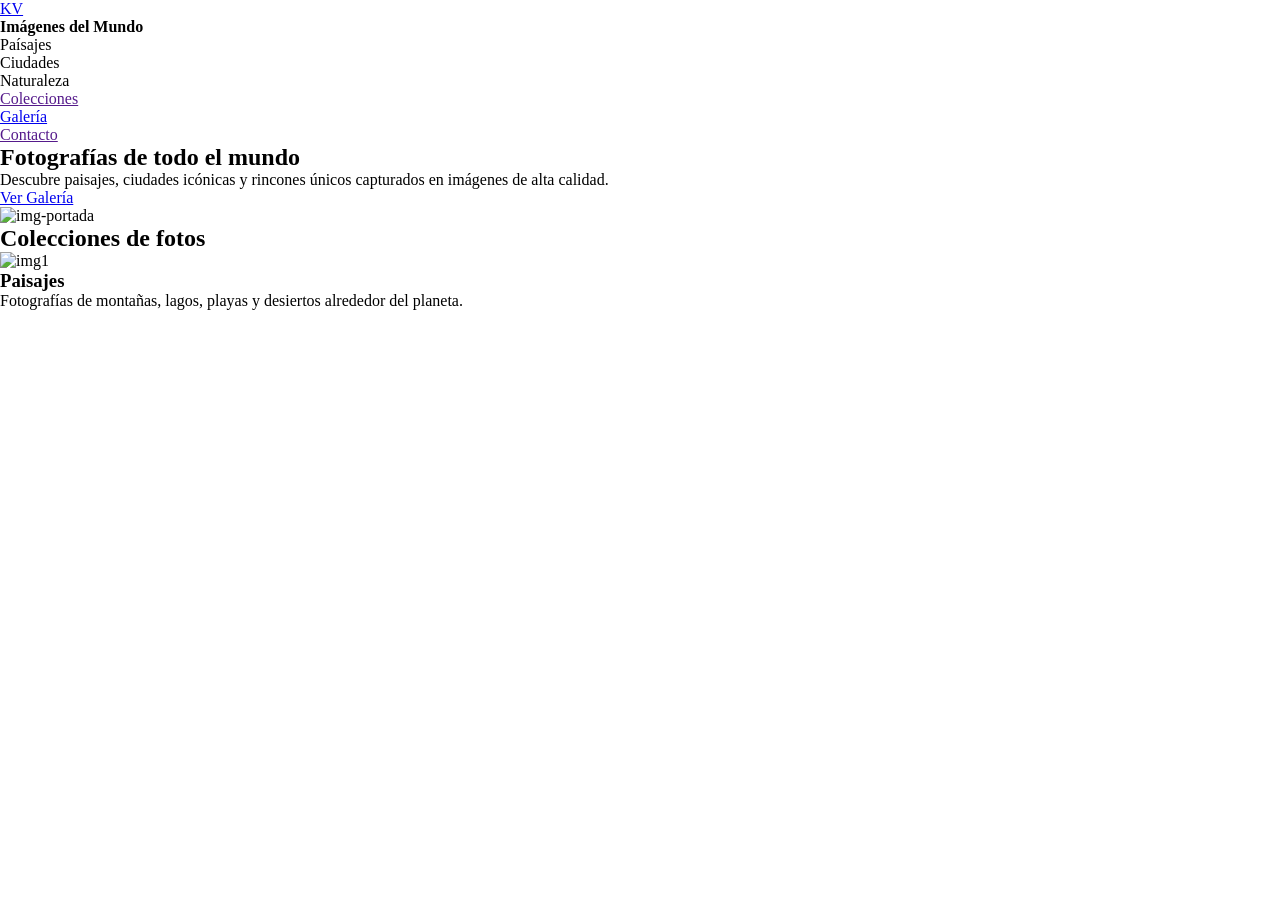
==== clase_3/index.html @ 8db2abd5 "clase 3" ====
<!DOCTYPE html>
<html lang="es">

<head>
  <meta charset="UTF-8">
  <meta name="viewport" content="width=device-width, initial-scale=1.0">
  <title>Fotografías del mundo</title>
  <link rel="stylesheet" href="./css/style.css">
  <meta name="description" content="Colección de fotografías de paisajes, ciudades y naturaleza de todo el mundo.">
</head>

<body>

  <header class="#">
    <div>
      <a href="https://serene-meerkat-104457.netlify.app/#">KV</a>
    </div>
    
    <div>
      <h4>Imágenes del Mundo</h4>
      <ul>
        <li>Paísajes</li>
        <li>Ciudades</li>
        <li>Naturaleza</li>
      </ul>
    </div>

    <nav>
      <ul>
        <li><a href="">Colecciones</a></li>
        <li><a href="#galeria">Galería</a></li>
        <li><a href="">Contacto</a></li>
      </ul>
    </nav>
  </header>

  <main>
    <section class="portada">
      <div class="portada-top">
        <h1>Fotografías de todo el mundo</h1>
        <p>Descubre paisajes, ciudades icónicas y rincones únicos capturados en imágenes de alta calidad.</p>

        <a href="#galeria">Ver Galería</a>
      </div>

      <div>
        <img src="https://picsum.photos/id/1015/800/520" alt="img-portada">
      </div>
    </section>

    <section>
      <h2>Colecciones de fotos</h2>
      
      <div class="contenedor-colecciones">
        <article>
          <div>
            <img src="https://picsum.photos/id/1011/600/400" alt="img1">
          </div>

          <div>
            <h3>Paisajes</h3>
            <p>Fotografías de montañas, lagos, playas y desiertos alrededor del planeta.</p>
          </div>
        </article>
      </div>

    </section>
    <section></section>
    <section></section>
    <section></section>
  </main>

  <footer>
    <div></div>
    <div></div>
  </footer>
</body>

</html>
---- clase_3/css/style.css ----
*, *::before, *::after {
    box-sizing: border-box;
    margin: 0;
    padding: 0;
}
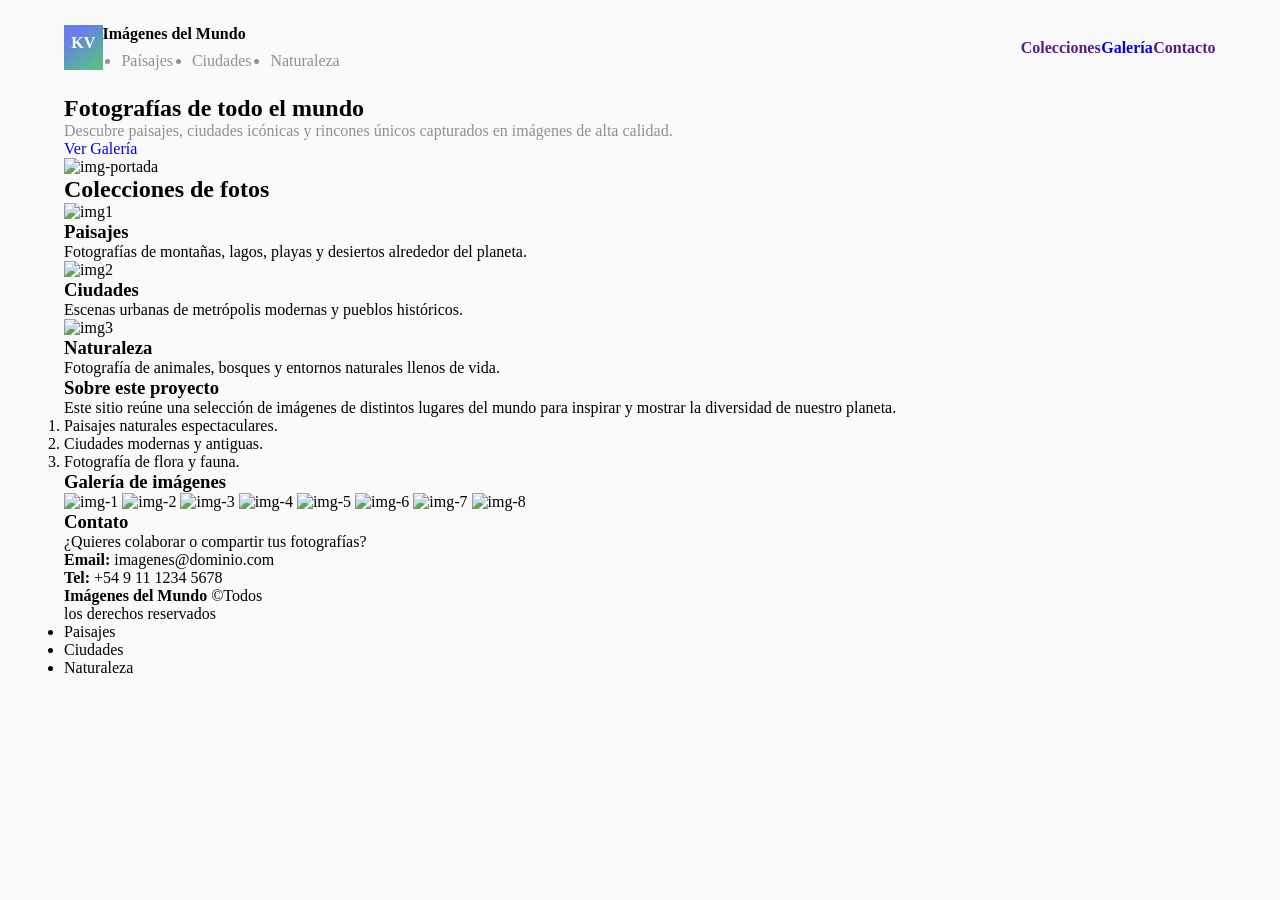
==== commit 9b2dc660: "estilado galeria fotos" ====
--- a/clase_3/index.html
+++ b/clase_3/index.html
@@ -12,33 +12,59 @@
 <body>
 
   <header class="#">
-    <div>
-      <a href="https://serene-meerkat-104457.netlify.app/#">KV</a>
+    <div class="contenedor-header">
+      
+      <div class="contenedor-izq">
+
+        
+        <div class="contenedor-icon">
+          <a class="icon" href="https://serene-meerkat-104457.netlify.app/#">
+            <strong>KV</strong>
+          </a>
+        </div>
+        
+        <div>
+          <h4>Imágenes del Mundo</h4>
+          <ul class="ul-img-mundo">
+            <li class="gris">Paísajes</li>
+            <li class="gris">Ciudades</li>
+            <li class="gris">Naturaleza</li>
+          </ul>
+        </div>
+        
+      </div>
+      
+        
+      <nav class="contenedor-der">
+        <ul>
+          <li>
+            <a href="">
+              <strong>Colecciones</strong>
+            </a>
+          </li>
+          
+          <li>
+            <a href="#galeria">
+              <strong>Galería</strong>
+            </a>
+          </li>
+          
+          <li>
+            <a href="">
+              <strong>Contacto</strong>
+            </a>
+          </li>
+        </ul>
+      </nav>
+
     </div>
-    
-    <div>
-      <h4>Imágenes del Mundo</h4>
-      <ul>
-        <li>Paísajes</li>
-        <li>Ciudades</li>
-        <li>Naturaleza</li>
-      </ul>
-    </div>
-
-    <nav>
-      <ul>
-        <li><a href="">Colecciones</a></li>
-        <li><a href="#galeria">Galería</a></li>
-        <li><a href="">Contacto</a></li>
-      </ul>
-    </nav>
   </header>
 
   <main>
     <section class="portada">
       <div class="portada-top">
         <h1>Fotografías de todo el mundo</h1>
-        <p>Descubre paisajes, ciudades icónicas y rincones únicos capturados en imágenes de alta calidad.</p>
+        <p class="gris">Descubre paisajes, ciudades icónicas y rincones únicos capturados en imágenes de alta calidad.</p>
 
         <a href="#galeria">Ver Galería</a>
       </div>
@@ -48,31 +74,102 @@
       </div>
     </section>
 
-    <section>
+    <section id="coleccion">
       <h2>Colecciones de fotos</h2>
       
-      <div class="contenedor-colecciones">
-        <article>
-          <div>
+      <div class="contenedor-colecion">
+        <article class="card">
+          <div class="card-img-top">
             <img src="https://picsum.photos/id/1011/600/400" alt="img1">
           </div>
 
-          <div>
+          <div class="card-body">
             <h3>Paisajes</h3>
             <p>Fotografías de montañas, lagos, playas y desiertos alrededor del planeta.</p>
+          </div>
+        </article>
+        
+        <article class="card">
+          <div class="card-img-top">
+            <img src="https://picsum.photos/id/1012/600/400" alt="img2">
+          </div>
+
+          <div class="card-body">
+            <h3>Ciudades</h3>
+            <p>Escenas urbanas de metrópolis modernas y pueblos históricos.</p>
+          </div>
+        </article>
+        
+        <article class="card">
+          <div class="card-img-top">
+            <img src="https://picsum.photos/id/1024/600/400" alt="img3">
+          </div>
+
+          <div class="card-body">
+            <h3>Naturaleza</h3>
+            <p>Fotografía de animales, bosques y entornos naturales llenos de vida.</p>
           </div>
         </article>
       </div>
 
     </section>
-    <section></section>
-    <section></section>
-    <section></section>
+    
+    <section id="info-proyecto">
+      <div class="contenedor-info-proyecto">
+        <h3>Sobre este proyecto</h3>
+
+        <p>Este sitio reúne una selección de imágenes de distintos lugares del mundo para inspirar y mostrar la diversidad de nuestro planeta.</p>
+
+        <ol>
+          <li>Paisajes naturales espectaculares.</li>
+          <li>Ciudades modernas y antiguas.</li>
+          <li>Fotografía de flora y fauna.</li>
+        </ol>
+
+      </div>
+    </section>
+
+    <section id="galeria">
+      <div class="contenedor-galeria">
+        <h3>Galería de imágenes</h3>
+
+        <div class="contenedor-img">
+          <img src="https://picsum.photos/id/603/600/400" alt="img-1">
+          <img src="https://picsum.photos/id/502/600/400" alt="img-2">
+          <img src="https://picsum.photos/id/402/600/400" alt="img-3">
+          <img src="https://picsum.photos/id/1020/600/400" alt="img-4">
+          <img src="https://picsum.photos/id/795/600/400" alt="img-5">
+          <img src="https://picsum.photos/id/1031/600/400" alt="img-6">
+          <img src="https://picsum.photos/id/1043/600/400" alt="img-7">
+          <img src="https://picsum.photos/id/1056/600/400" alt="img-8">
+        </div>
+
+      </div>
+    </section>
+
+    <section id="contacto">
+      <div class="contenedor-contacto">
+        <h3>Contato</h3>
+
+        <p>¿Quieres colaborar o compartir tus fotografías?</p>
+        <p><strong>Email:</strong> imagenes@dominio.com</p>
+        <p><strong>Tel:</strong> +54 9 11 1234 5678</p>
+      </div>
+    </section>
   </main>
 
   <footer>
-    <div></div>
-    <div></div>
+    <div class="contenedor-izq">
+      <p><strong>Imágenes del Mundo</strong> ©Todos los derechos reservados</p>
+    </div>
+
+    <div class="contenedor-der">
+      <ul>
+        <li>Paisajes</li>
+        <li>Ciudades</li>
+        <li>Naturaleza</li>
+      </ul>
+    </div>
   </footer>
 </body>
 
--- a/clase_3/css/style.css
+++ b/clase_3/css/style.css
@@ -2,4 +2,57 @@
     box-sizing: border-box;
     margin: 0;
     padding: 0;
+}
+
+a{
+    text-decoration: none;
+}
+
+.icon{
+    color: white;
+    padding-top: 23%;
+}
+
+.contenedor-icon{
+    display: flex;
+    justify-content: center;
+    width: 22%;
+    background: linear-gradient(144deg, #667eea 23%, #54c977 100%);
+}
+
+.gris{
+    color: rgb(144, 144, 144);
+}
+body{
+    margin: 0px 5%;
+    background-color: #fafafa;
+}
+.contenedor-header{
+    display: flex;
+    align-items: center;
+    justify-content: space-between;
+    padding: 25px 0px;
+}
+
+nav ul{
+    list-style: none;
+    display: flex;
+    justify-content: space-evenly;
+}
+
+.ul-img-mundo{
+    display: flex;
+    justify-content: space-evenly;
+    width: 142%;
+    padding-top: 5%;
+}
+
+.contenedor-izq{
+    width: 19%;
+    display: flex;
+    justify-content: space-evenly;
+}
+
+.contenedor-der{
+    width: 17%;
 }
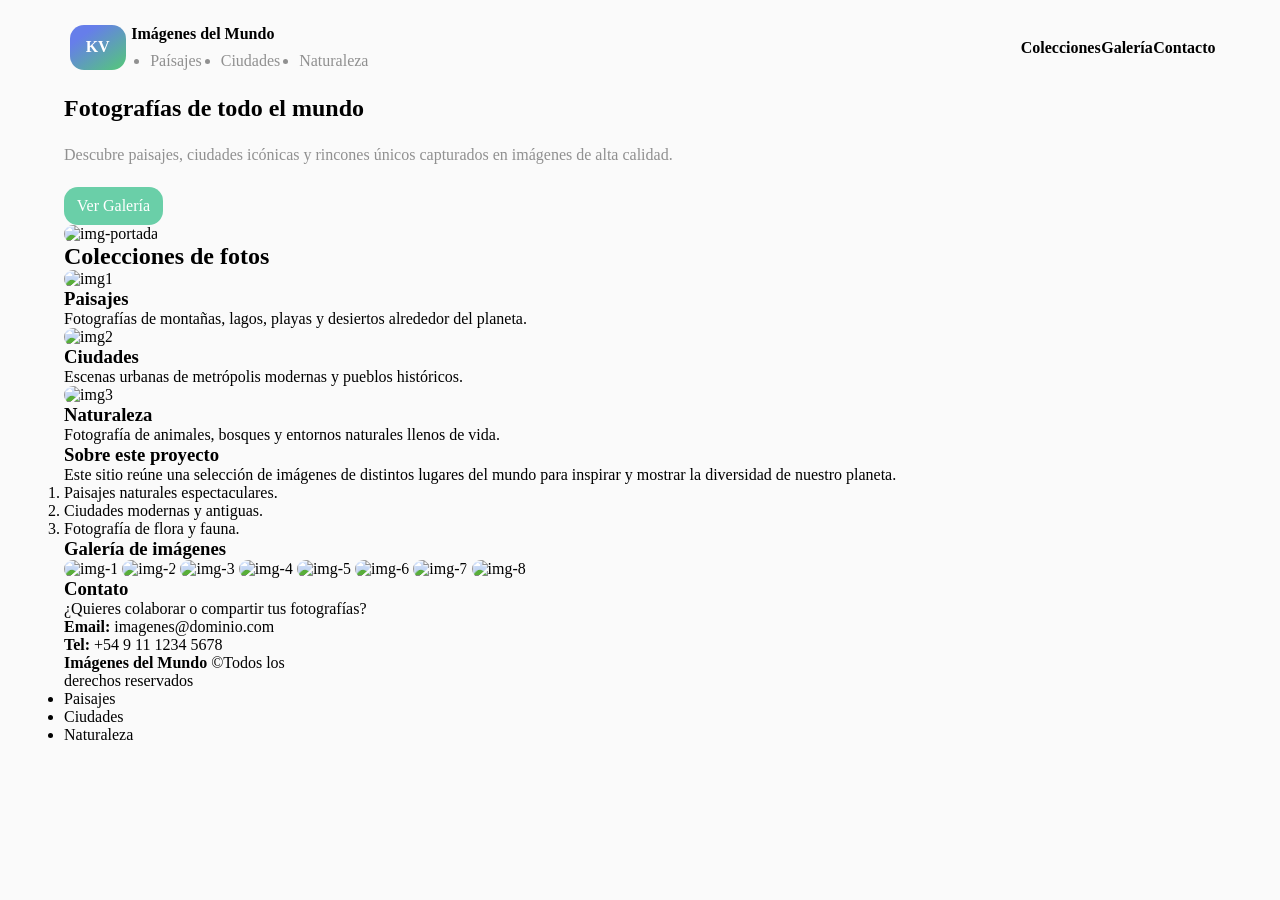
==== commit f3ffdf96: "Agregando estilos v2" ====
--- a/clase_3/index.html
+++ b/clase_3/index.html
@@ -17,7 +17,7 @@
       <div class="contenedor-izq">
 
         
-        <div class="contenedor-icon">
+        <div class="contenedor-icon box-border">
           <a class="icon" href="https://serene-meerkat-104457.netlify.app/#">
             <strong>KV</strong>
           </a>
@@ -66,11 +66,11 @@
         <h1>Fotografías de todo el mundo</h1>
         <p class="gris">Descubre paisajes, ciudades icónicas y rincones únicos capturados en imágenes de alta calidad.</p>
 
-        <a href="#galeria">Ver Galería</a>
+        <a href="#galeria" class="box-border verde-agua">Ver Galería</a>
       </div>
 
       <div>
-        <img src="https://picsum.photos/id/1015/800/520" alt="img-portada">
+        <img src="https://picsum.photos/id/1015/800/520" alt="img-portada" class="box-border">
       </div>
     </section>
 
@@ -78,9 +78,9 @@
       <h2>Colecciones de fotos</h2>
       
       <div class="contenedor-colecion">
-        <article class="card">
+        <article class="card box-border">
           <div class="card-img-top">
-            <img src="https://picsum.photos/id/1011/600/400" alt="img1">
+            <img src="https://picsum.photos/id/1011/600/400" alt="img1" class="box-border">
           </div>
 
           <div class="card-body">
@@ -89,9 +89,9 @@
           </div>
         </article>
         
-        <article class="card">
+        <article class="card box-border">
           <div class="card-img-top">
-            <img src="https://picsum.photos/id/1012/600/400" alt="img2">
+            <img src="https://picsum.photos/id/1012/600/400" alt="img2" class="box-border">
           </div>
 
           <div class="card-body">
@@ -100,9 +100,9 @@
           </div>
         </article>
         
-        <article class="card">
+        <article class="card box-border">
           <div class="card-img-top">
-            <img src="https://picsum.photos/id/1024/600/400" alt="img3">
+            <img src="https://picsum.photos/id/1024/600/400" alt="img3" class="box-border">
           </div>
 
           <div class="card-body">
@@ -114,7 +114,7 @@
 
     </section>
     
-    <section id="info-proyecto">
+    <section id="info-proyecto" class="box-border">
       <div class="contenedor-info-proyecto">
         <h3>Sobre este proyecto</h3>
 
@@ -130,25 +130,25 @@
     </section>
 
     <section id="galeria">
-      <div class="contenedor-galeria">
+      <div class="contenedor-galeria box-border">
         <h3>Galería de imágenes</h3>
 
         <div class="contenedor-img">
-          <img src="https://picsum.photos/id/603/600/400" alt="img-1">
-          <img src="https://picsum.photos/id/502/600/400" alt="img-2">
-          <img src="https://picsum.photos/id/402/600/400" alt="img-3">
-          <img src="https://picsum.photos/id/1020/600/400" alt="img-4">
-          <img src="https://picsum.photos/id/795/600/400" alt="img-5">
-          <img src="https://picsum.photos/id/1031/600/400" alt="img-6">
-          <img src="https://picsum.photos/id/1043/600/400" alt="img-7">
-          <img src="https://picsum.photos/id/1056/600/400" alt="img-8">
+          <img src="https://picsum.photos/id/603/600/400" alt="img-1" class="box-border">
+          <img src="https://picsum.photos/id/502/600/400" alt="img-2" class="box-border">
+          <img src="https://picsum.photos/id/402/600/400" alt="img-3" class="box-border">
+          <img src="https://picsum.photos/id/1020/600/400" alt="img-4" class="box-border">
+          <img src="https://picsum.photos/id/795/600/400" alt="img-5" class="box-border">
+          <img src="https://picsum.photos/id/1031/600/400" alt="img-6" class="box-border">
+          <img src="https://picsum.photos/id/1043/600/400" alt="img-7" class="box-border">
+          <img src="https://picsum.photos/id/1056/600/400" alt="img-8" class="box-border">
         </div>
 
       </div>
     </section>
 
     <section id="contacto">
-      <div class="contenedor-contacto">
+      <div class="contenedor-contacto box-border">
         <h3>Contato</h3>
 
         <p>¿Quieres colaborar o compartir tus fotografías?</p>
--- a/clase_3/css/style.css
+++ b/clase_3/css/style.css
@@ -6,7 +6,13 @@
 
 a{
     text-decoration: none;
+    color: white;
 }
+
+li a {
+    color: black;
+}
+
 
 .icon{
     color: white;
@@ -48,11 +54,33 @@
 }
 
 .contenedor-izq{
-    width: 19%;
+    width: 22%;
     display: flex;
     justify-content: space-evenly;
 }
 
 .contenedor-der{
     width: 17%;
-}+}
+
+.box-border{
+    border-radius: 14px;
+}
+
+.portada-top a {
+    width: 13%;
+    display: flex;
+    justify-content: center;
+    padding: 10px 0px;
+    background-color: #6acfa8;
+}
+
+/* .verder-agua{
+} */
+.portada-top{
+    display: flex;
+    flex-direction: column;
+    justify-content: space-between;
+    width: 66%;
+    height: 130px;
+}
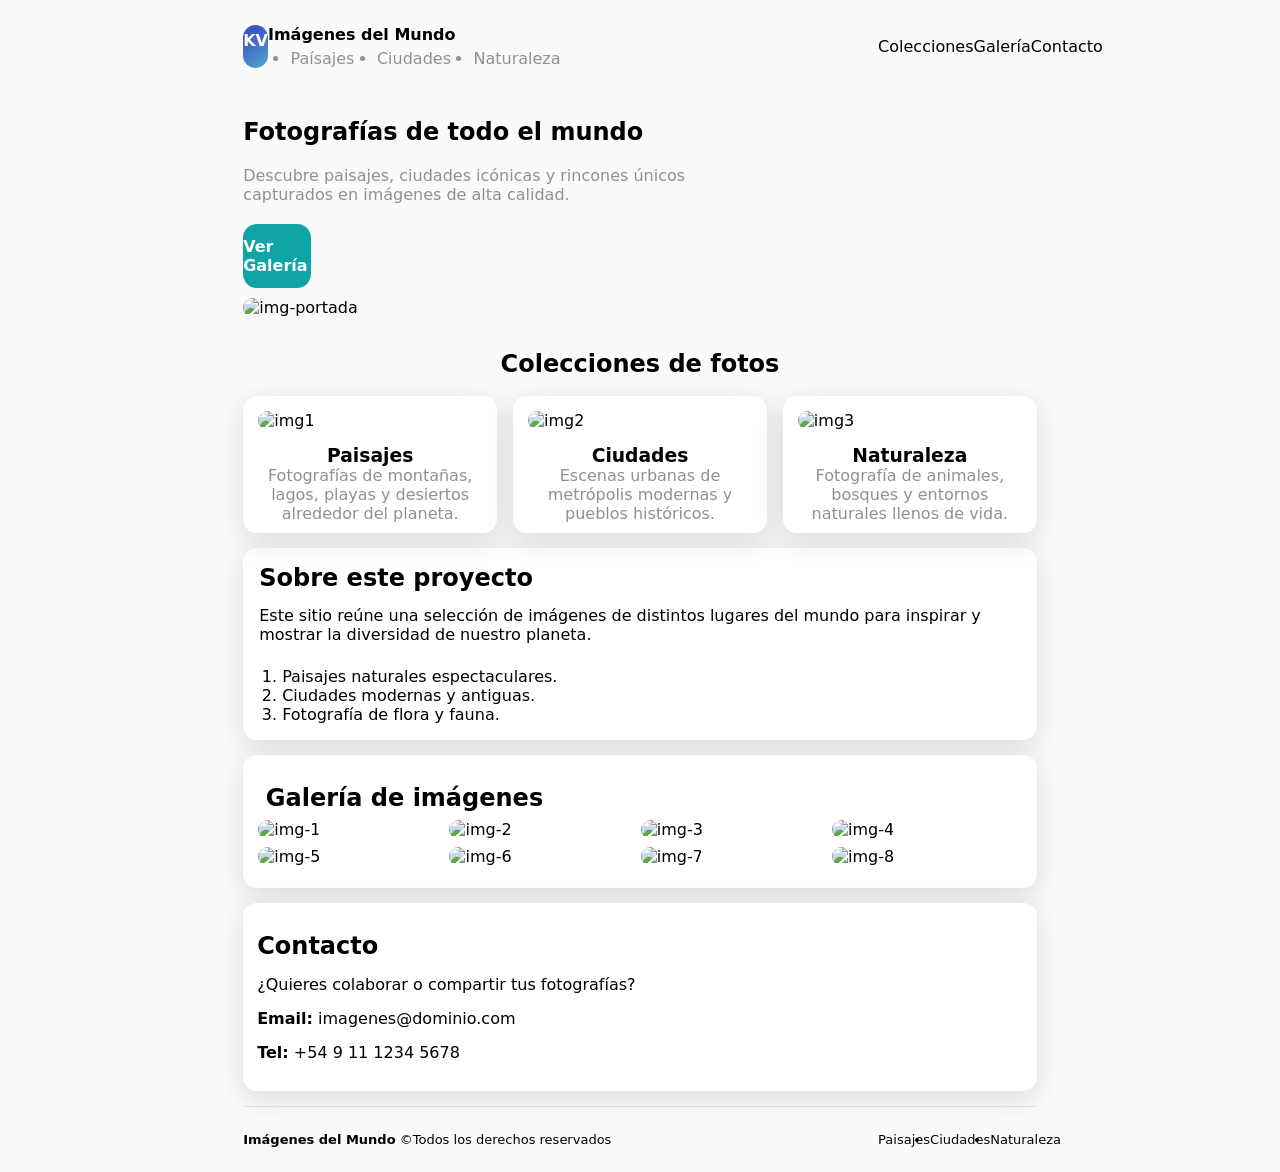
==== commit e3090a54: "finalización de pag" ====
--- a/clase_3/index.html
+++ b/clase_3/index.html
@@ -18,7 +18,7 @@
 
         
         <div class="contenedor-icon box-border">
-          <a class="icon" href="https://serene-meerkat-104457.netlify.app/#">
+          <a class="icon" href="https://serene-mzeerkat-104457.netlify.app/#">
             <strong>KV</strong>
           </a>
         </div>
@@ -38,21 +38,15 @@
       <nav class="contenedor-der">
         <ul>
           <li>
-            <a href="">
-              <strong>Colecciones</strong>
-            </a>
+            <a href="#coleccion">Colecciones</a>
           </li>
           
           <li>
-            <a href="#galeria">
-              <strong>Galería</strong>
-            </a>
+            <a href="#galeria">Galería</a>
           </li>
           
           <li>
-            <a href="">
-              <strong>Contacto</strong>
-            </a>
+            <a href="#contacto">Contacto</a>
           </li>
         </ul>
       </nav>
@@ -66,10 +60,10 @@
         <h1>Fotografías de todo el mundo</h1>
         <p class="gris">Descubre paisajes, ciudades icónicas y rincones únicos capturados en imágenes de alta calidad.</p>
 
-        <a href="#galeria" class="box-border verde-agua">Ver Galería</a>
+        <a href="#galeria" class="box-border verde-agua"><strong>Ver Galería</strong></a>
       </div>
 
-      <div>
+      <div class="contenedor-img-portada">
         <img src="https://picsum.photos/id/1015/800/520" alt="img-portada" class="box-border">
       </div>
     </section>
@@ -77,46 +71,49 @@
     <section id="coleccion">
       <h2>Colecciones de fotos</h2>
       
-      <div class="contenedor-colecion">
-        <article class="card box-border">
-          <div class="card-img-top">
-            <img src="https://picsum.photos/id/1011/600/400" alt="img1" class="box-border">
+      <div class="contenedor-coleccion">
+        <article class="card box-border shadow">
+          <div class="card-header">
+
+            <div class="card-img-top">
+              <img src="https://picsum.photos/id/1011/600/400" alt="img1" class="box-border">
+            </div>
           </div>
 
           <div class="card-body">
             <h3>Paisajes</h3>
-            <p>Fotografías de montañas, lagos, playas y desiertos alrededor del planeta.</p>
+            <p class="gris">Fotografías de montañas, lagos, playas y desiertos alrededor del planeta.</p>
           </div>
         </article>
         
-        <article class="card box-border">
+        <article class="card box-border shadow">
           <div class="card-img-top">
             <img src="https://picsum.photos/id/1012/600/400" alt="img2" class="box-border">
           </div>
 
           <div class="card-body">
             <h3>Ciudades</h3>
-            <p>Escenas urbanas de metrópolis modernas y pueblos históricos.</p>
+            <p class="gris">Escenas urbanas de metrópolis modernas y pueblos históricos.</p>
           </div>
         </article>
         
-        <article class="card box-border">
+        <article class="card box-border shadow">
           <div class="card-img-top">
             <img src="https://picsum.photos/id/1024/600/400" alt="img3" class="box-border">
           </div>
 
           <div class="card-body">
             <h3>Naturaleza</h3>
-            <p>Fotografía de animales, bosques y entornos naturales llenos de vida.</p>
+            <p class="gris">Fotografía de animales, bosques y entornos naturales llenos de vida.</p>
           </div>
         </article>
       </div>
 
     </section>
     
-    <section id="info-proyecto" class="box-border">
+    <section id="info-proyecto" class="box-border shadow">
       <div class="contenedor-info-proyecto">
-        <h3>Sobre este proyecto</h3>
+        <h2>Sobre este proyecto</h2>
 
         <p>Este sitio reúne una selección de imágenes de distintos lugares del mundo para inspirar y mostrar la diversidad de nuestro planeta.</p>
 
@@ -129,27 +126,49 @@
       </div>
     </section>
 
-    <section id="galeria">
-      <div class="contenedor-galeria box-border">
-        <h3>Galería de imágenes</h3>
+    <section id="galeria" class="box-border shadow">
+      <div class="contenedor-galeria">
+        <h2>Galería de imágenes</h2>
 
         <div class="contenedor-img">
-          <img src="https://picsum.photos/id/603/600/400" alt="img-1" class="box-border">
-          <img src="https://picsum.photos/id/502/600/400" alt="img-2" class="box-border">
-          <img src="https://picsum.photos/id/402/600/400" alt="img-3" class="box-border">
-          <img src="https://picsum.photos/id/1020/600/400" alt="img-4" class="box-border">
-          <img src="https://picsum.photos/id/795/600/400" alt="img-5" class="box-border">
-          <img src="https://picsum.photos/id/1031/600/400" alt="img-6" class="box-border">
-          <img src="https://picsum.photos/id/1043/600/400" alt="img-7" class="box-border">
-          <img src="https://picsum.photos/id/1056/600/400" alt="img-8" class="box-border">
+          <div>
+            <img src="https://picsum.photos/id/603/600/400" alt="img-1" class="box-border">
+          </div>
+
+          <div>
+            <img src="https://picsum.photos/id/502/600/400" alt="img-2" class="box-border">
+          </div>
+
+          <div>
+            <img src="https://picsum.photos/id/402/600/400" alt="img-3" class="box-border">
+          </div>
+
+          <div>
+            <img src="https://picsum.photos/id/1020/600/400" alt="img-4" class="box-border">
+          </div>
+
+          <div>
+            <img src="https://picsum.photos/id/795/600/400" alt="img-5" class="box-border">
+          </div>
+
+          <div>
+            <img src="https://picsum.photos/id/1031/600/400" alt="img-6" class="box-border">
+          </div>
+          
+          <div>
+            <img src="https://picsum.photos/id/1043/600/400" alt="img-7" class="box-border">
+          </div>
+          
+          <div>
+            <img src="https://picsum.photos/id/1056/600/400" alt="img-8" class="box-border">
+          </div>
         </div>
-
       </div>
     </section>
 
-    <section id="contacto">
-      <div class="contenedor-contacto box-border">
-        <h3>Contato</h3>
+    <section id="contacto" class="box-border shadow">
+      <div class="contenedor-contacto">
+        <h2>Contacto</h2>
 
         <p>¿Quieres colaborar o compartir tus fotografías?</p>
         <p><strong>Email:</strong> imagenes@dominio.com</p>
@@ -159,13 +178,13 @@
   </main>
 
   <footer>
-    <div class="contenedor-izq">
+    <div>
       <p><strong>Imágenes del Mundo</strong> ©Todos los derechos reservados</p>
     </div>
 
-    <div class="contenedor-der">
+    <div class="contenedor-footer-der">
       <ul>
-        <li>Paisajes</li>
+        <li id="li-1">Paisajes</li>
         <li>Ciudades</li>
         <li>Naturaleza</li>
       </ul>
--- a/clase_3/css/style.css
+++ b/clase_3/css/style.css
@@ -3,36 +3,68 @@
     margin: 0;
     padding: 0;
 }
+html{
+    font-family: system-ui;
+}
+
+h1{
+    margin: 10px 0px;
+}
 
 a{
     text-decoration: none;
     color: white;
 }
 
+body{
+        margin: 0px 19%;
+    background-color: #fafafa;
+}
+
 li a {
     color: black;
 }
 
+
+section{
+    width: 100%;
+    margin: 15px 0px;
+}
+
+nav ul{
+    list-style: none;
+    display: flex;
+    justify-content: space-evenly;
+    font-weight: 500;
+}
+
+footer{
+    border-top: #8080802e 1px solid;
+    display: flex;
+    align-items: center;
+    justify-content: space-between;
+    font-size: small;
+    padding: 25px 0px;
+}
 
 .icon{
     color: white;
     padding-top: 23%;
 }
 
+
 .contenedor-icon{
     display: flex;
     justify-content: center;
-    width: 22%;
-    background: linear-gradient(144deg, #667eea 23%, #54c977 100%);
+    width: 20%;
+    background: linear-gradient(144deg, #3d56c7 23%, #54a8c9 100%);
 }
 
 .gris{
     color: rgb(144, 144, 144);
 }
-body{
-    margin: 0px 5%;
-    background-color: #fafafa;
-}
+
+
 .contenedor-header{
     display: flex;
     align-items: center;
@@ -40,47 +72,165 @@
     padding: 25px 0px;
 }
 
-nav ul{
-    list-style: none;
-    display: flex;
-    justify-content: space-evenly;
-}
 
 .ul-img-mundo{
     display: flex;
     justify-content: space-evenly;
-    width: 142%;
-    padding-top: 5%;
+    width: 140%;
+    padding-top: 2%;
 }
 
 .contenedor-izq{
-    width: 22%;
+    width: 23%;
     display: flex;
     justify-content: space-evenly;
 }
 
 .contenedor-der{
-    width: 17%;
+    width: 20%;
 }
 
 .box-border{
     border-radius: 14px;
 }
 
+.portada-top{
+    display: flex;
+    flex-direction: column;
+    justify-content: space-between;
+    width: 66%;
+}
+
+.portada-top p{
+    margin: 10px 0px;
+}
+
 .portada-top a {
     width: 13%;
     display: flex;
     justify-content: center;
-    padding: 10px 0px;
-    background-color: #6acfa8;
-}
-
-/* .verder-agua{
-} */
-.portada-top{
-    display: flex;
-    flex-direction: column;
-    justify-content: space-between;
-    width: 66%;
-    height: 130px;
-}
+    padding: 13px 0px;
+    background-color: #0ea5a4;
+    margin: 10px 0px;
+}
+
+.contenedor-img-portada{
+    width: 68%;
+}
+
+.contenedor-img-portada img {
+    height: fit-content;
+    width: 100%;
+}
+
+
+
+.contenedor-coleccion{
+    display: flex;
+    align-items: center;
+    justify-content: space-between;
+}
+#coleccion{
+    display: flex;
+    flex-direction: column;
+    align-items: center;
+}
+
+#coleccion h2{
+    margin: 18px 0px;
+}
+
+.card{
+    width: 32%;
+    display: flex;
+    flex-direction: column;
+    align-items: center;
+}
+.card-header{
+    width: 100%;
+}
+
+.card-img-top{
+    padding: 15px;
+    width: 100%;
+}
+
+.card-img-top img {
+    height: 10rem;
+    width: 100%;
+    object-fit: cover;
+}
+
+.card-body{
+    display: flex;
+    flex-direction: column;
+    align-items: center;
+    padding: 0px 10px 10px;
+}
+
+.card-body p{
+    text-align: center;
+}
+
+.shadow{
+    background-color: white;
+    box-shadow: rgba(100, 100, 111, 0.2) 0px 7px 29px 0px;
+}
+
+.contenedor-info-proyecto{
+    padding: 16px;
+    display: flex;
+    flex-direction: column;
+}
+
+.contenedor-info-proyecto p {
+    margin: 14px 0px;
+}
+.contenedor-info-proyecto ol{
+    margin: 9px 23px 0px;
+}
+
+.contenedor-galeria{
+    padding: 22px 15px;
+}
+
+.contenedor-galeria h2{
+    margin: 1%;
+}
+
+.contenedor-img{
+    gap: 0.5rem;
+    display: grid;
+    grid-template-columns: 24% 24% 24% 24%;
+}
+
+.contenedor-img img{
+    width: 100%;
+    object-fit: cover;
+    height: 8rem;
+}
+
+.contenedor-contacto{
+    padding: 14px;
+}
+
+.contenedor-contacto h2{
+    margin: 15px 0px;
+}
+
+.contenedor-contacto p {
+    margin: 15px 0px;
+}
+
+footer ul{
+    display: flex;
+    justify-content: space-evenly;
+}
+
+.contenedor-footer-der{
+    width: 20%;
+}
+
+#li-1{
+    list-style: none;
+}
